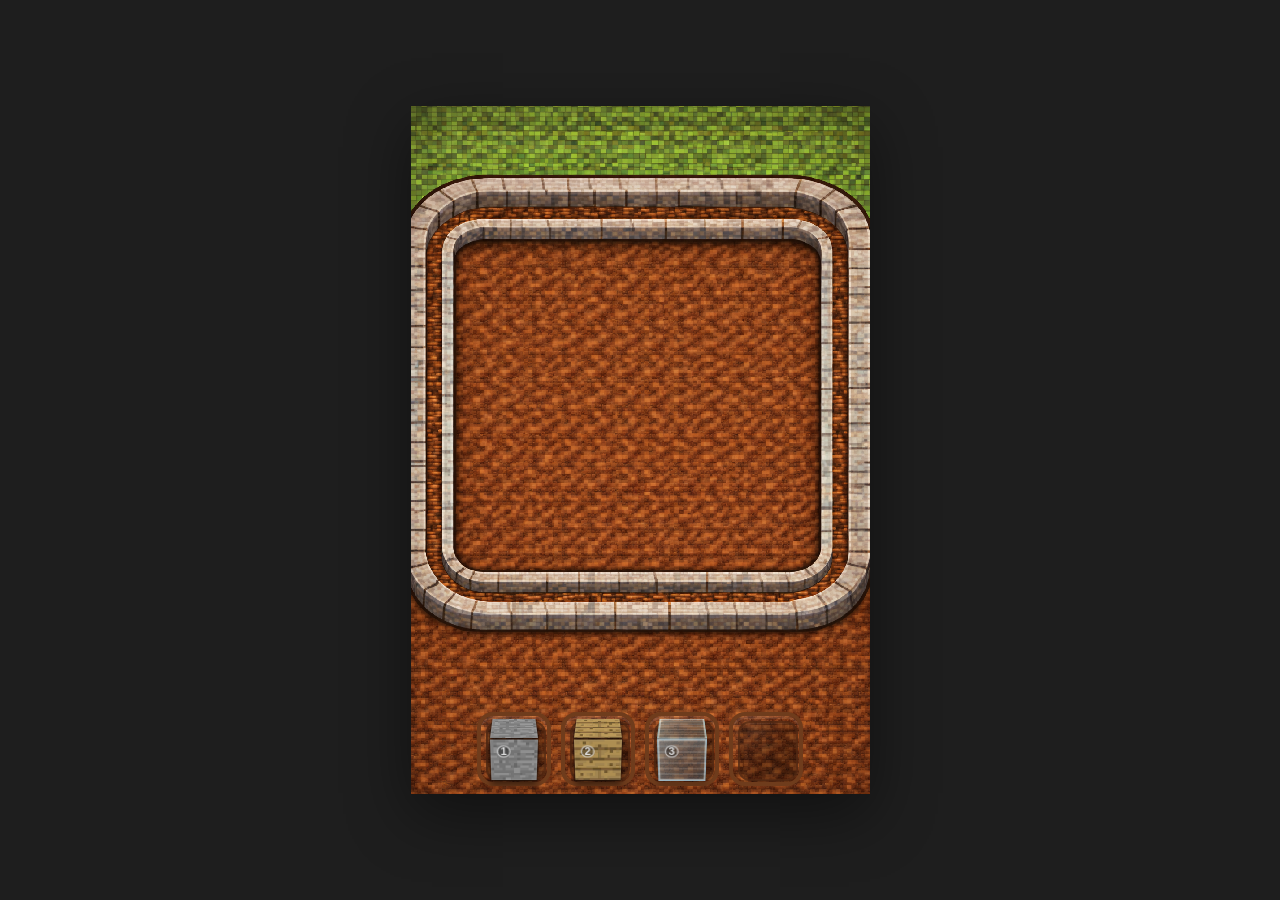
==== screenshot-clone.html @ 7b2c14f4 "visual" ====
<!doctype html>
<html lang="ru">
<head>
  <meta charset="UTF-8" />
  <meta name="viewport" content="width=device-width, initial-scale=1.0" />
  <title>Level 11 Clone</title>
  <style>
    :root {
      --w: 459px;
      --h: 688px;
      --px: 16px;
    }

    * { box-sizing: border-box; }

    body {
      margin: 0;
      min-height: 100vh;
      display: grid;
      place-items: center;
      background: #1e1e1e;
      font-family: "Trebuchet MS", Arial, sans-serif;
    }

    .screen {
      position: relative;
      width: var(--w);
      height: var(--h);
      overflow: hidden;
      background: url("./assets/reference.png") center/100% 100% no-repeat;
      image-rendering: pixelated;
      box-shadow: 0 20px 60px rgba(0, 0, 0, 0.45);
    }

    .board-inner {
      position: absolute;
      left: 46px;
      top: 121px;
      width: 369px;
      height: 410px;
      border-radius: 22px;
      overflow: hidden;
    }

    .bottom-cells {
      position: absolute;
      left: 0;
      right: 0;
      bottom: 8px;
      display: flex;
      justify-content: center;
      gap: 10px;
    }

    .cell {
      position: relative;
      width: 74px;
      height: 74px;
      border-radius: 16px;
      border: 4px solid #6f3c1c;
      background:
        radial-gradient(circle at 30% 25%, rgba(255,255,255,.08), rgba(255,255,255,0) 42%),
        radial-gradient(circle at 70% 75%, rgba(0,0,0,.12), rgba(0,0,0,0) 45%);
      box-shadow:
        inset 0 3px 0 rgba(255,255,255,.09),
        inset 0 -2px 0 rgba(0,0,0,.24);
    }

    .cell::before {
      content: "";
      position: absolute;
      left: 5px;
      top: 5px;
      display: block;
      width: calc(100% - 10px);
      height: calc(100% - 10px);
      border-radius: 12px;
      border: 2px solid rgba(86, 44, 20, .7);
      background: rgba(0, 0, 0, 0.28);
      box-shadow: inset 0 1px 0 rgba(255,255,255,.04);
    }

    .cube-wrap {
      position: absolute;
      left: 50%;
      top: 50%;
      width: 46px;
      height: 46px;
      transform: translate(-50%, -50%);
      perspective: 360px;
      z-index: 2;
      filter: drop-shadow(0 5px 3px rgba(0, 0, 0, 0.45));
    }

    .cube {
      position: relative;
      width: 100%;
      height: 100%;
      transform-style: preserve-3d;
      animation: spin 4s linear infinite;
      transform: rotateX(-28deg) rotateY(0deg);
    }

    .cube.s2 { animation-delay: .12s; }
    .cube.s3 { animation-delay: .24s; }
    .cube.s4 { animation-delay: .36s; }

    .face {
      position: absolute;
      inset: 0;
      border: 1px solid rgba(0, 0, 0, 0.25);
      backface-visibility: hidden;
      box-shadow: inset 0 0 0 1px rgba(255,255,255,.06);
      image-rendering: pixelated;
    }

    .cube.stone .face {
      background: url("./assets/block/minecraft_stone.png") center/cover no-repeat;
    }

    .cube.wood .face {
      background: url("./assets/block/wood.webp") center/cover no-repeat;
    }

    .cube.glass .face {
      border: 1px solid rgba(171, 228, 255, 0.55);
      box-shadow:
        inset 0 0 0 1px rgba(230, 248, 255, 0.45),
        inset 0 0 16px rgba(120, 210, 255, 0.18);
      background:
        linear-gradient(135deg, rgba(220, 248, 255, 0.35), rgba(170, 225, 255, 0.1)),
        repeating-linear-gradient(0deg, rgba(255,255,255,.12) 0 2px, rgba(255,255,255,0) 2px 6px);
    }

    .front  { transform: translateZ(23px); }
    .back   { transform: rotateY(180deg) translateZ(23px); }
    .right  { transform: rotateY(90deg) translateZ(23px); filter: brightness(.82); }
    .left   { transform: rotateY(-90deg) translateZ(23px); filter: brightness(.72); }
    .top    { transform: rotateX(90deg) translateZ(23px); filter: brightness(1.08); }
    .bottom { transform: rotateX(-90deg) translateZ(23px); filter: brightness(.62); }

    .badge {
      position: absolute;
      left: 6px;
      top: 6px;
      width: 22px;
      height: 22px;
      border-radius: 50%;
      border: 2px solid rgba(255, 255, 255, 0.65);
      background: rgba(0, 0, 0, 0.35);
      color: rgba(255, 255, 255, 0.9);
      font-size: 18px;
      font-weight: 700;
      line-height: 18px;
      text-align: center;
      transform: scale(.58);
      transform-origin: top left;
      text-shadow: 0 1px 1px rgba(0, 0, 0, .6);
    }

    @keyframes spin {
      from { transform: rotateX(-28deg) rotateY(0deg); }
      to { transform: rotateX(-28deg) rotateY(360deg); }
    }

  </style>
</head>
<body>
  <main class="screen" aria-label="Level 11 cloned screen">
    <section class="board-inner">
    </section>
    <section class="bottom-cells" aria-label="Empty cells">
      <div class="cell">
        <div class="cube-wrap">
          <div class="cube stone">
            <div class="face front"><span class="badge">1</span></div>
            <div class="face back"></div>
            <div class="face right"></div>
            <div class="face left"></div>
            <div class="face top"></div>
            <div class="face bottom"></div>
          </div>
        </div>
      </div>
      <div class="cell">
        <div class="cube-wrap">
          <div class="cube wood s2">
            <div class="face front"><span class="badge">2</span></div>
            <div class="face back"></div>
            <div class="face right"></div>
            <div class="face left"></div>
            <div class="face top"></div>
            <div class="face bottom"></div>
          </div>
        </div>
      </div>
      <div class="cell">
        <div class="cube-wrap">
          <div class="cube glass s3">
            <div class="face front"><span class="badge">3</span></div>
            <div class="face back"></div>
            <div class="face right"></div>
            <div class="face left"></div>
            <div class="face top"></div>
            <div class="face bottom"></div>
          </div>
        </div>
      </div>
      <div class="cell">
      </div>
    </section>
  </main>

</body>
</html>
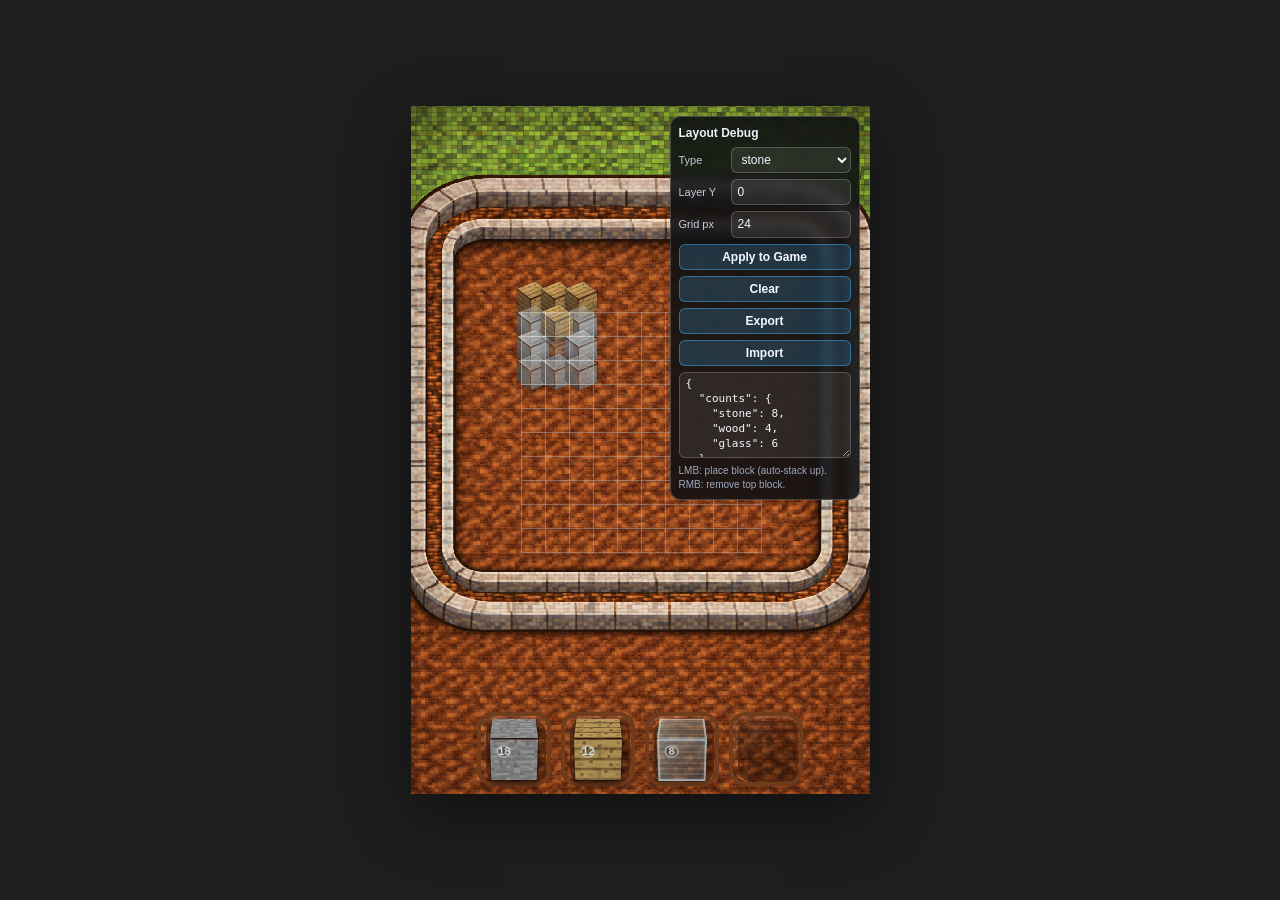
==== commit 749e6337: "в 3д" ====
--- a/screenshot-clone.html
+++ b/screenshot-clone.html
@@ -40,6 +40,8 @@
       height: 410px;
       border-radius: 22px;
       overflow: hidden;
+      perspective: 980px;
+      perspective-origin: 50% 42%;
     }
 
     .bottom-cells {
@@ -81,15 +83,27 @@
     }
 
     .cube-wrap {
+      --cube-size: 46px;
+      --cube-half: 23px;
       position: absolute;
       left: 50%;
       top: 50%;
-      width: 46px;
-      height: 46px;
+      width: var(--cube-size);
+      height: var(--cube-size);
       transform: translate(-50%, -50%);
       perspective: 360px;
       z-index: 2;
       filter: drop-shadow(0 5px 3px rgba(0, 0, 0, 0.45));
+      cursor: pointer;
+      touch-action: manipulation;
+    }
+
+    .cube-wrap.is-moving {
+      left: 0;
+      top: 0;
+      transform: none;
+      z-index: 10;
+      cursor: default;
     }
 
     .cube {
@@ -104,6 +118,10 @@
     .cube.s2 { animation-delay: .12s; }
     .cube.s3 { animation-delay: .24s; }
     .cube.s4 { animation-delay: .36s; }
+    .cube.no-spin {
+      animation: none;
+      transform: rotateX(-24deg) rotateY(0deg);
+    }
 
     .face {
       position: absolute;
@@ -132,12 +150,12 @@
         repeating-linear-gradient(0deg, rgba(255,255,255,.12) 0 2px, rgba(255,255,255,0) 2px 6px);
     }
 
-    .front  { transform: translateZ(23px); }
-    .back   { transform: rotateY(180deg) translateZ(23px); }
-    .right  { transform: rotateY(90deg) translateZ(23px); filter: brightness(.82); }
-    .left   { transform: rotateY(-90deg) translateZ(23px); filter: brightness(.72); }
-    .top    { transform: rotateX(90deg) translateZ(23px); filter: brightness(1.08); }
-    .bottom { transform: rotateX(-90deg) translateZ(23px); filter: brightness(.62); }
+    .front  { transform: translateZ(var(--cube-half)); }
+    .back   { transform: rotateY(180deg) translateZ(var(--cube-half)); }
+    .right  { transform: rotateY(90deg) translateZ(var(--cube-half)); filter: brightness(.82); }
+    .left   { transform: rotateY(-90deg) translateZ(var(--cube-half)); filter: brightness(.72); }
+    .top    { transform: rotateX(90deg) translateZ(var(--cube-half)); filter: brightness(1.08); }
+    .bottom { transform: rotateX(-90deg) translateZ(var(--cube-half)); filter: brightness(.62); }
 
     .badge {
       position: absolute;
@@ -158,6 +176,152 @@
       text-shadow: 0 1px 1px rgba(0, 0, 0, .6);
     }
 
+    .debug-panel {
+      position: absolute;
+      right: 10px;
+      top: 10px;
+      width: 190px;
+      z-index: 40;
+      background: rgba(12, 14, 18, 0.86);
+      border: 1px solid rgba(255, 255, 255, 0.2);
+      border-radius: 10px;
+      padding: 8px;
+      color: #ecf1f8;
+      font-size: 12px;
+      line-height: 1.35;
+      backdrop-filter: blur(4px);
+    }
+
+    .debug-panel .row {
+      display: flex;
+      gap: 6px;
+      margin-top: 6px;
+      align-items: center;
+    }
+
+    .debug-panel label {
+      font-size: 11px;
+      color: #c4ccda;
+      min-width: 46px;
+    }
+
+    .debug-panel select,
+    .debug-panel input,
+    .debug-panel button,
+    .debug-panel textarea {
+      width: 100%;
+      border-radius: 6px;
+      border: 1px solid rgba(255, 255, 255, 0.2);
+      background: rgba(255, 255, 255, 0.08);
+      color: #f4f8ff;
+      font: inherit;
+      padding: 4px 6px;
+      outline: none;
+    }
+
+    .debug-panel button {
+      cursor: pointer;
+      font-weight: 700;
+      background: rgba(67, 186, 255, 0.2);
+      border-color: rgba(67, 186, 255, 0.45);
+    }
+
+    .debug-panel textarea {
+      min-height: 86px;
+      resize: vertical;
+      font-family: ui-monospace, SFMono-Regular, Menlo, Consolas, monospace;
+      font-size: 11px;
+    }
+
+    .debug-note {
+      margin-top: 6px;
+      color: #9ca8bc;
+      font-size: 10px;
+    }
+
+    .grid-line {
+      position: absolute;
+      background: rgba(178, 184, 194, 0.42);
+      pointer-events: none;
+    }
+
+    .grid-fill {
+      position: absolute;
+      background: rgba(255, 255, 255, 0.14);
+      outline: 1px solid rgba(255, 255, 255, 0.24);
+      pointer-events: none;
+    }
+
+    .structure-world {
+      position: absolute;
+      inset: 0;
+      pointer-events: none;
+    }
+
+    .structure-world.ghost {
+      opacity: 0.92;
+      filter: saturate(0.94);
+    }
+
+    .cube-wrap.structure-cube {
+      left: 50%;
+      top: 50%;
+      transform: translate(-50%, -50%);
+      perspective: 980px;
+      perspective-origin: 38% 28%;
+      cursor: default;
+      touch-action: auto;
+      pointer-events: none;
+    }
+
+    .cube-wrap.structure-cube::after {
+      content: "";
+      position: absolute;
+      left: 50%;
+      top: calc(100% - 2px);
+      width: 90%;
+      height: 28%;
+      transform: translate(-50%, -50%) scale(var(--shadow-scale, 1));
+      transform-origin: center;
+      border-radius: 50%;
+      background: radial-gradient(
+        ellipse at center,
+        rgba(0, 0, 0, var(--shadow-alpha, 0.3)) 0%,
+        rgba(0, 0, 0, 0) 72%
+      );
+      pointer-events: none;
+      z-index: -1;
+    }
+
+    .cube-wrap.structure-cube .cube {
+      transform: rotateX(-34deg) rotateY(36deg);
+      transform-style: preserve-3d;
+    }
+
+    .cube-wrap.structure-cube .cube.no-spin {
+      animation: none;
+      transform: rotateX(-34deg) rotateY(36deg);
+    }
+
+    .cube-wrap.structure-cube .face {
+      border: 1px solid rgba(0, 0, 0, 0.34);
+      box-shadow:
+        inset 0 0 0 1px rgba(255, 255, 255, 0.05),
+        inset 0 -8px 10px rgba(0, 0, 0, 0.14);
+    }
+
+    .cube-wrap.structure-cube .top {
+      filter: brightness(1.26) saturate(1.04);
+    }
+
+    .cube-wrap.structure-cube .right {
+      filter: brightness(0.8) saturate(0.98);
+    }
+
+    .cube-wrap.structure-cube .left {
+      filter: brightness(0.62) saturate(0.95);
+    }
+
     @keyframes spin {
       from { transform: rotateX(-28deg) rotateY(0deg); }
       to { transform: rotateX(-28deg) rotateY(360deg); }
@@ -171,9 +335,9 @@
     </section>
     <section class="bottom-cells" aria-label="Empty cells">
       <div class="cell">
-        <div class="cube-wrap">
+        <div class="cube-wrap" data-block-type="stone">
           <div class="cube stone">
-            <div class="face front"><span class="badge">1</span></div>
+            <div class="face front"><span class="badge" data-count-for="stone">0</span></div>
             <div class="face back"></div>
             <div class="face right"></div>
             <div class="face left"></div>
@@ -183,9 +347,9 @@
         </div>
       </div>
       <div class="cell">
-        <div class="cube-wrap">
+        <div class="cube-wrap" data-block-type="wood">
           <div class="cube wood s2">
-            <div class="face front"><span class="badge">2</span></div>
+            <div class="face front"><span class="badge" data-count-for="wood">0</span></div>
             <div class="face back"></div>
             <div class="face right"></div>
             <div class="face left"></div>
@@ -195,9 +359,9 @@
         </div>
       </div>
       <div class="cell">
-        <div class="cube-wrap">
+        <div class="cube-wrap" data-block-type="glass">
           <div class="cube glass s3">
-            <div class="face front"><span class="badge">3</span></div>
+            <div class="face front"><span class="badge" data-count-for="glass">0</span></div>
             <div class="face back"></div>
             <div class="face right"></div>
             <div class="face left"></div>
@@ -209,7 +373,893 @@
       <div class="cell">
       </div>
     </section>
+    <section class="debug-panel" id="debugPanel">
+      <strong>Layout Debug</strong>
+      <div class="row">
+        <label for="debugType">Type</label>
+        <select id="debugType">
+          <option value="stone">stone</option>
+          <option value="wood">wood</option>
+          <option value="glass">glass</option>
+        </select>
+      </div>
+      <div class="row">
+        <label for="debugY">Layer Y</label>
+        <input id="debugY" type="number" min="0" max="8" step="1" value="0" />
+      </div>
+      <div class="row">
+        <label for="debugGridStep">Grid px</label>
+        <input id="debugGridStep" type="number" min="12" max="80" step="1" value="24" />
+      </div>
+      <div class="row">
+        <button id="debugApplyBtn" type="button">Apply to Game</button>
+      </div>
+      <div class="row">
+        <button id="debugClearBtn" type="button">Clear</button>
+      </div>
+      <div class="row">
+        <button id="debugExportBtn" type="button">Export</button>
+      </div>
+      <div class="row">
+        <button id="debugImportBtn" type="button">Import</button>
+      </div>
+      <div class="row">
+        <textarea id="debugOutput" placeholder="Exported JSON will appear here"></textarea>
+      </div>
+      <div class="debug-note">LMB: place block (auto-stack up). RMB: remove top block.</div>
+    </section>
   </main>
 
+<script>
+  const DEBUG_SHOW_FINAL_STRUCTURE = true;
+  const DEBUG_LAYOUT_EDITOR = true;
+
+  const BLOCK_DEFS = {
+    stone: { initialCount: 18 },
+    wood: { initialCount: 12 },
+    glass: { initialCount: 8 },
+  };
+
+  const BASE_BUILD_LAYOUT = [
+    // foundation (stone)
+    { type: 'stone', x: 0, z: 0, y: 0 },
+    { type: 'stone', x: 1, z: 0, y: 0 },
+    { type: 'stone', x: 2, z: 0, y: 0 },
+    { type: 'stone', x: 0, z: 1, y: 0 },
+    { type: 'stone', x: 2, z: 1, y: 0 },
+    { type: 'stone', x: 0, z: 2, y: 0 },
+    { type: 'stone', x: 1, z: 2, y: 0 },
+    { type: 'stone', x: 2, z: 2, y: 0 },
+
+    // wood pillars + top center
+    { type: 'wood', x: 0, z: 0, y: 1 },
+    { type: 'wood', x: 2, z: 0, y: 1 },
+    { type: 'wood', x: 1, z: 0, y: 1 },
+    { type: 'wood', x: 1, z: 2, y: 1 },
+    { type: 'wood', x: 1, z: 2, y: 2 },
+
+    // glass walls
+    { type: 'glass', x: 1, z: 1, y: 1 },
+    { type: 'glass', x: 0, z: 1, y: 1 },
+    { type: 'glass', x: 2, z: 1, y: 1 },
+    { type: 'glass', x: 0, z: 2, y: 1 },
+    { type: 'glass', x: 2, z: 2, y: 1 },
+    { type: 'glass', x: 1, z: 2, y: 1 },
+  ];
+  const BUILD_LAYOUT = BASE_BUILD_LAYOUT.map((slot) => ({ ...slot }));
+
+  const screenEl = document.querySelector('.screen');
+  const wallEl = document.querySelector('.board-inner');
+  const blockEls = Array.from(document.querySelectorAll('.bottom-cells .cube-wrap'));
+  const debugPanelEl = document.getElementById('debugPanel');
+  const debugTypeEl = document.getElementById('debugType');
+  const debugYEl = document.getElementById('debugY');
+  const debugGridStepEl = document.getElementById('debugGridStep');
+  const debugApplyBtn = document.getElementById('debugApplyBtn');
+  const debugClearBtn = document.getElementById('debugClearBtn');
+  const debugExportBtn = document.getElementById('debugExportBtn');
+  const debugImportBtn = document.getElementById('debugImportBtn');
+  const debugOutputEl = document.getElementById('debugOutput');
+  const countEls = new Map(
+    Array.from(document.querySelectorAll('[data-count-for]'))
+      .map((el) => [el.dataset.countFor, el]),
+  );
+
+  const pathConfig = {
+    // Координаты центра блока в локальной системе .board-inner
+    loopBoardPoints: [
+      { x: 382.6, y: 356 },
+      { x: 382.8, y: -26.5 },
+      { x: -22.1, y: -28.6 },
+      { x: -22.9, y: 352 },
+    ],
+  };
+
+  let activeMotion = false;
+  const pendingSpawnAnimations = new Set();
+
+  class InventoryManager {
+    constructor(defs, countNodes) {
+      this.counts = Object.fromEntries(
+        Object.entries(defs).map(([type, def]) => [type, Math.max(0, Number(def.initialCount) || 0)]),
+      );
+      this.countNodes = countNodes;
+      this.render();
+    }
+
+    has(type) {
+      return (this.counts[type] || 0) > 0;
+    }
+
+    get(type) {
+      return this.counts[type] || 0;
+    }
+
+    consume(type) {
+      if (!this.has(type)) {
+        return false;
+      }
+      this.counts[type] -= 1;
+      this.render();
+      return true;
+    }
+
+    setFromCounts(counts) {
+      const next = {};
+      for (const key of Object.keys(this.counts)) {
+        next[key] = Math.max(0, Number(counts?.[key]) || 0);
+      }
+      this.counts = next;
+      this.render();
+    }
+
+    render() {
+      for (const [type, el] of this.countNodes.entries()) {
+        el.textContent = String(this.get(type));
+      }
+    }
+  }
+
+  class BuildLayoutManager {
+    constructor(slots) {
+      this.queuesByType = new Map();
+      for (const slot of slots) {
+        if (!this.queuesByType.has(slot.type)) {
+          this.queuesByType.set(slot.type, []);
+        }
+        this.queuesByType.get(slot.type).push({
+          ...slot,
+          placed: false,
+        });
+      }
+    }
+
+    getRemaining(type) {
+      return (this.queuesByType.get(type) || []).filter((slot) => !slot.placed).length;
+    }
+
+    claimNext(type) {
+      const slots = this.queuesByType.get(type) || [];
+      for (const slot of slots) {
+        if (!slot.placed) {
+          slot.placed = true;
+          return slot;
+        }
+      }
+      return null;
+    }
+  }
+
+  class StructureView {
+    constructor(host) {
+      this.host = host;
+      this.gridStep = 24;
+      this.layerHeight = this.gridStep * 1.02;
+      this.tileHeight = this.gridStep * 0.52;
+      this.origin = { x: 0, y: 0 };
+      this.worldCols = 14;
+      this.worldRows = 14;
+      this.worldOffsetX = 0;
+      this.worldOffsetZ = 0;
+      this.layer = document.createElement('div');
+      this.layer.className = 'structure-world';
+      this.host.appendChild(this.layer);
+
+      this.previewLayer = document.createElement('div');
+      this.previewLayer.className = 'structure-world ghost';
+      this.host.appendChild(this.previewLayer);
+
+      this.gridLayer = document.createElement('div');
+      this.gridLayer.style.position = 'absolute';
+      this.gridLayer.style.inset = '0';
+      this.gridLayer.style.pointerEvents = 'none';
+      this.host.appendChild(this.gridLayer);
+      this.updateProjectionOrigin();
+      this.updateWorldTransforms();
+    }
+
+    setGridStep(step) {
+      this.gridStep = Math.max(12, Math.min(80, Number(step) || 24));
+      this.tileHeight = this.gridStep * 0.52;
+      this.layerHeight = Math.max(10, this.gridStep * 1.02);
+      this.updateProjectionOrigin();
+      this.updateWorldTransforms();
+    }
+
+    setWorldGrid(cols, rows, offsetX = 0, offsetZ = 0) {
+      this.worldCols = Math.max(1, Number(cols) || 1);
+      this.worldRows = Math.max(1, Number(rows) || 1);
+      this.worldOffsetX = Number.isFinite(offsetX) ? offsetX : 0;
+      this.worldOffsetZ = Number.isFinite(offsetZ) ? offsetZ : 0;
+      this.updateProjectionOrigin();
+      this.updateWorldTransforms();
+    }
+
+    updateProjectionOrigin() {
+      const width = this.host.clientWidth || 1;
+      const height = this.host.clientHeight || 1;
+      const gridPixelWidth = this.worldCols * this.gridStep;
+      const gridPixelHeight = this.worldRows * this.gridStep;
+      const padX = 8;
+      this.origin = {
+        x: Math.max(padX, (width - gridPixelWidth) * 0.5),
+        y: (height - gridPixelHeight) * 0.5,
+      };
+    }
+
+    updateWorldTransforms() {
+      this.layer.style.transform = '';
+      this.previewLayer.style.transform = '';
+    }
+
+    project(slot) {
+      const localX = slot.x - this.worldOffsetX;
+      const localZ = slot.z - this.worldOffsetZ;
+      const x = this.origin.x + localX * this.gridStep + this.gridStep * 0.5;
+      const y = this.origin.y + localZ * this.gridStep + this.gridStep * 0.5 - slot.y * this.layerHeight;
+      return { x, y };
+    }
+
+    createCubeNode(type, size = 26, options = {}) {
+      const wrap = document.createElement('div');
+      wrap.className = 'cube-wrap structure-cube';
+      wrap.style.setProperty('--cube-size', `${size}px`);
+      wrap.style.setProperty('--cube-half', `${size * 0.5}px`);
+      wrap.style.width = `${size}px`;
+      wrap.style.height = `${size}px`;
+      wrap.style.left = '0';
+      wrap.style.top = '0';
+      wrap.style.transform = 'none';
+      wrap.style.cursor = 'default';
+      wrap.style.pointerEvents = 'none';
+      const cubeClass = options.spin ? `cube ${type}` : `cube ${type} no-spin`;
+      wrap.innerHTML = `
+        <div class="${cubeClass}">
+          <div class="face front"></div>
+          <div class="face back"></div>
+          <div class="face right"></div>
+          <div class="face left"></div>
+          <div class="face top"></div>
+          <div class="face bottom"></div>
+        </div>
+      `;
+      return wrap;
+    }
+
+    placeCube(type, slot, options = {}) {
+      const point = this.project(slot);
+      const size = Number(options.size) || (this.gridStep + 1);
+      const node = this.createCubeNode(type, size, { spin: Boolean(options.spin) });
+      node.style.left = `${point.x}px`;
+      node.style.top = `${point.y}px`;
+      node.style.transform = 'translate(-50%, -50%)';
+      node.style.opacity = options.opacity ? String(options.opacity) : '';
+      const shadowAlpha = Math.min(0.62, 0.24 + slot.y * 0.08);
+      const shadowScale = Math.max(0.72, 1 - slot.y * 0.07);
+      node.style.setProperty('--shadow-alpha', String(shadowAlpha));
+      node.style.setProperty('--shadow-scale', String(shadowScale));
+      node.style.filter = `drop-shadow(0 4px 3px rgba(0, 0, 0, ${Math.min(0.5, 0.2 + slot.y * 0.05)}))`;
+      (options.preview ? this.previewLayer : this.layer).appendChild(node);
+    }
+
+    renderFinalPreview(slots) {
+      this.previewLayer.innerHTML = '';
+      const ordered = [...slots].sort((a, b) =>
+        ((a.x + a.z + a.y) - (b.x + b.z + b.y)) || (a.z - b.z) || (a.x - b.x),
+      );
+      for (const slot of ordered) {
+        this.placeCube(slot.type, slot, {
+          preview: true,
+          opacity: 0.96,
+          size: this.gridStep,
+          spin: false,
+        });
+      }
+    }
+
+    clearPlaced() {
+      this.layer.innerHTML = '';
+    }
+
+    renderGridOverlay(options) {
+      this.gridLayer.innerHTML = '';
+      const cols = Math.max(1, Number(options?.cols) || 1);
+      const rows = Math.max(1, Number(options?.rows) || 1);
+      const left = this.origin.x;
+      const top = this.origin.y;
+      const width = cols * this.gridStep;
+      const height = rows * this.gridStep;
+      const filledCells = Array.isArray(options?.filledCells) ? options.filledCells : [];
+
+      for (let x = 0; x <= cols; x += 1) {
+        const line = document.createElement('div');
+        line.className = 'grid-line';
+        line.style.left = `${left + x * this.gridStep}px`;
+        line.style.top = `${top}px`;
+        line.style.width = '1px';
+        line.style.height = `${height}px`;
+        this.gridLayer.appendChild(line);
+      }
+
+      for (let y = 0; y <= rows; y += 1) {
+        const line = document.createElement('div');
+        line.className = 'grid-line';
+        line.style.left = `${left}px`;
+        line.style.top = `${top + y * this.gridStep}px`;
+        line.style.width = `${width}px`;
+        line.style.height = '1px';
+        this.gridLayer.appendChild(line);
+      }
+
+      for (const cell of filledCells) {
+        const fill = document.createElement('div');
+        fill.className = 'grid-fill';
+        fill.style.left = `${left + cell.col * this.gridStep + 1}px`;
+        fill.style.top = `${top + cell.row * this.gridStep + 1}px`;
+        fill.style.width = `${Math.max(2, this.gridStep - 1)}px`;
+        fill.style.height = `${Math.max(2, this.gridStep - 1)}px`;
+        this.gridLayer.appendChild(fill);
+      }
+    }
+  }
+
+  class LayoutDebugEditor {
+    constructor(structureView, slots, options = {}) {
+      this.structure = structureView;
+      this.options = options;
+      this.slotsMap = new Map();
+      for (const slot of slots) {
+        this.slotsMap.set(this.key(slot.x, slot.y, slot.z), { ...slot });
+      }
+      this.grid = {
+        step: 24,
+        cols: 14,
+        rows: 14,
+        offsetCol: 0,
+        offsetRow: 0,
+      };
+      this.currentType = 'stone';
+      this.currentY = 0;
+      this.snapDistance = 16;
+      this.recalculateGridBounds();
+      this.refreshVisuals();
+    }
+
+    key(x, y, z) {
+      return `${x}|${y}|${z}`;
+    }
+
+    setCursor(type, y) {
+      this.currentType = type;
+      this.currentY = Math.max(0, Math.min(8, Number(y) || 0));
+      this.refreshGrid();
+    }
+
+    setGridStep(stepPx) {
+      this.grid.step = Math.max(12, Math.min(80, Number(stepPx) || 24));
+      this.recalculateGridBounds();
+      this.structure.setGridStep(this.grid.step);
+      this.structure.setWorldGrid(this.grid.cols, this.grid.rows, this.grid.offsetCol, this.grid.offsetRow);
+      this.refreshGrid();
+    }
+
+    setLayout(slots) {
+      this.slotsMap.clear();
+      for (const slot of slots) {
+        this.slotsMap.set(this.key(slot.x, slot.y, slot.z), { ...slot });
+      }
+      this.recalculateGridBounds();
+      this.structure.setWorldGrid(this.grid.cols, this.grid.rows, this.grid.offsetCol, this.grid.offsetRow);
+      this.refreshVisuals();
+    }
+
+    toArray() {
+      return Array.from(this.slotsMap.values())
+        .sort((a, b) => (a.z - b.z) || (a.y - b.y) || (a.x - b.x));
+    }
+
+    getCounts() {
+      const counts = { stone: 0, wood: 0, glass: 0 };
+      for (const slot of this.slotsMap.values()) {
+        if (counts[slot.type] !== undefined) {
+          counts[slot.type] += 1;
+        }
+      }
+      return counts;
+    }
+
+    buildExportPayload() {
+      return {
+        counts: this.getCounts(),
+        slots: this.toArray(),
+      };
+    }
+
+    getOccupiedKeys() {
+      const set = new Set();
+      for (const slot of this.slotsMap.values()) {
+        set.add(this.key(slot.x, slot.y, slot.z));
+      }
+      return set;
+    }
+
+    recalculateGridBounds() {
+      let maxCol = 0;
+      let maxRow = 0;
+      let minCol = Infinity;
+      let minRow = Infinity;
+      for (const slot of this.slotsMap.values()) {
+        maxCol = Math.max(maxCol, slot.x);
+        maxRow = Math.max(maxRow, slot.z);
+        minCol = Math.min(minCol, slot.x);
+        minRow = Math.min(minRow, slot.z);
+      }
+      if (!Number.isFinite(minCol)) {
+        minCol = 0;
+      }
+      if (!Number.isFinite(minRow)) {
+        minRow = 0;
+      }
+
+      const offsetCol = Math.max(0, minCol - 1);
+      const offsetRow = Math.max(0, minRow - 1);
+      const spanCols = Math.max(1, maxCol - offsetCol + 2);
+      const spanRows = Math.max(1, maxRow - offsetRow + 2);
+
+      this.grid.offsetCol = offsetCol;
+      this.grid.offsetRow = offsetRow;
+      this.grid.cols = Math.max(10, Math.min(24, spanCols));
+      this.grid.rows = Math.max(10, Math.min(24, spanRows));
+      this.structure.setWorldGrid(this.grid.cols, this.grid.rows, this.grid.offsetCol, this.grid.offsetRow);
+    }
+
+    slotToGridCell(slot) {
+      return {
+        col: slot.x - this.grid.offsetCol,
+        row: slot.z - this.grid.offsetRow,
+      };
+    }
+
+    gridCellToSlot(col, row, y = this.currentY) {
+      return {
+        x: col + this.grid.offsetCol,
+        y,
+        z: row + this.grid.offsetRow,
+      };
+    }
+
+    getFilledCellsForCurrentLayer() {
+      const filled = [];
+      for (const slot of this.slotsMap.values()) {
+        if (slot.y !== this.currentY) {
+          continue;
+        }
+        const cell = this.slotToGridCell(slot);
+        if (cell.col < 0 || cell.col >= this.grid.cols || cell.row < 0 || cell.row >= this.grid.rows) {
+          continue;
+        }
+        filled.push(cell);
+      }
+      return filled;
+    }
+
+    refreshGrid() {
+      this.structure.renderGridOverlay({
+        cols: this.grid.cols,
+        rows: this.grid.rows,
+        layerY: this.currentY,
+        filledCells: this.getFilledCellsForCurrentLayer(),
+      });
+    }
+
+    refreshVisuals() {
+      this.structure.setGridStep(this.grid.step);
+      this.structure.renderFinalPreview(this.toArray());
+      this.refreshGrid();
+      if (typeof this.options.onChange === 'function') {
+        this.options.onChange(this.buildExportPayload());
+      }
+    }
+
+    findNearestCell(localPoint) {
+      const localX = localPoint.x - this.structure.origin.x;
+      const localY = localPoint.y - this.structure.origin.y;
+      const col = Math.floor(localX / this.grid.step);
+      const row = Math.floor(localY / this.grid.step);
+      if (col < 0 || row < 0 || col >= this.grid.cols || row >= this.grid.rows) {
+        return null;
+      }
+      return this.gridCellToSlot(col, row);
+    }
+
+    getTopYAt(x, z) {
+      let top = -1;
+      for (const slot of this.slotsMap.values()) {
+        if (slot.x === x && slot.z === z) {
+          top = Math.max(top, slot.y);
+        }
+      }
+      return top;
+    }
+
+    addOrReplaceAt(cell, type = this.currentType) {
+      const topY = this.getTopYAt(cell.x, cell.z);
+      const targetY = this.currentY <= topY ? topY + 1 : cell.y;
+      this.slotsMap.set(this.key(cell.x, targetY, cell.z), {
+        x: cell.x,
+        y: targetY,
+        z: cell.z,
+        type,
+      });
+      this.refreshVisuals();
+    }
+
+    removeAt(cell) {
+      if (this.slotsMap.delete(this.key(cell.x, cell.y, cell.z))) {
+        this.refreshVisuals();
+        return;
+      }
+      const topY = this.getTopYAt(cell.x, cell.z);
+      if (topY >= 0) {
+        this.slotsMap.delete(this.key(cell.x, topY, cell.z));
+      }
+      this.refreshVisuals();
+    }
+
+    clearAll() {
+      this.slotsMap.clear();
+      this.refreshVisuals();
+    }
+  }
+
+  const inventory = new InventoryManager(BLOCK_DEFS, countEls);
+  let layout = new BuildLayoutManager(BUILD_LAYOUT);
+  const structure = new StructureView(wallEl);
+  const debugEditor = DEBUG_LAYOUT_EDITOR
+    ? new LayoutDebugEditor(structure, BUILD_LAYOUT, {
+        onChange(payload) {
+          debugOutputEl.value = JSON.stringify(payload, null, 2);
+        },
+      })
+    : null;
+
+  if (DEBUG_SHOW_FINAL_STRUCTURE && !debugEditor) {
+    structure.renderFinalPreview(BUILD_LAYOUT);
+  }
+
+  if (debugPanelEl) {
+    debugPanelEl.style.display = DEBUG_LAYOUT_EDITOR ? 'block' : 'none';
+  }
+
+  let debugUIVisible = DEBUG_LAYOUT_EDITOR;
+  function isEditableTarget(target) {
+    if (!(target instanceof HTMLElement)) {
+      return false;
+    }
+    const tag = target.tagName;
+    return tag === 'INPUT' || tag === 'TEXTAREA' || tag === 'SELECT' || target.isContentEditable;
+  }
+
+  function setDebugUIVisible(visible) {
+    debugUIVisible = Boolean(visible);
+    if (debugPanelEl) {
+      debugPanelEl.style.display = debugUIVisible && DEBUG_LAYOUT_EDITOR ? 'block' : 'none';
+    }
+    structure.gridLayer.style.display = debugUIVisible ? '' : 'none';
+  }
+
+  document.addEventListener('keydown', (event) => {
+    if (event.code !== 'Space' || isEditableTarget(event.target)) {
+      return;
+    }
+    event.preventDefault();
+    setDebugUIVisible(!debugUIVisible);
+  });
+
+  function applyDebugLayoutToGame(payload) {
+    const slots = Array.isArray(payload?.slots) ? payload.slots : [];
+    const counts = payload?.counts || {};
+    layout = new BuildLayoutManager(slots);
+    inventory.setFromCounts(counts);
+    structure.clearPlaced();
+  }
+
+  if (debugEditor) {
+    const syncCursor = () => {
+      debugEditor.setCursor(debugTypeEl.value, Number(debugYEl.value));
+    };
+    const syncGridStep = () => {
+      debugEditor.setGridStep(Number(debugGridStepEl.value));
+    };
+    syncCursor();
+    syncGridStep();
+    debugTypeEl.addEventListener('change', syncCursor);
+    debugYEl.addEventListener('input', syncCursor);
+    debugGridStepEl.addEventListener('input', syncGridStep);
+
+    debugApplyBtn.addEventListener('click', () => {
+      applyDebugLayoutToGame(debugEditor.buildExportPayload());
+    });
+
+    debugClearBtn.addEventListener('click', () => {
+      debugEditor.clearAll();
+    });
+
+    debugExportBtn.addEventListener('click', async () => {
+      const payload = debugEditor.buildExportPayload();
+      const text = JSON.stringify(payload, null, 2);
+      debugOutputEl.value = text;
+      try {
+        await navigator.clipboard.writeText(text);
+      } catch (error) {
+        // Clipboard can fail without secure context, keep text in textarea.
+      }
+    });
+
+    debugImportBtn.addEventListener('click', () => {
+      try {
+        const payload = JSON.parse(debugOutputEl.value || '{}');
+        const slots = Array.isArray(payload?.slots) ? payload.slots : [];
+        debugEditor.setLayout(slots);
+      } catch (error) {
+        alert(`Import error: ${error.message}`);
+      }
+    });
+
+    wallEl.addEventListener('click', (event) => {
+      const rect = wallEl.getBoundingClientRect();
+      const local = {
+        x: event.clientX - rect.left,
+        y: event.clientY - rect.top,
+      };
+      const cell = debugEditor.findNearestCell(local);
+      if (!cell) {
+        return;
+      }
+      debugEditor.addOrReplaceAt(cell);
+    });
+
+    wallEl.addEventListener('contextmenu', (event) => {
+      event.preventDefault();
+      const rect = wallEl.getBoundingClientRect();
+      const local = {
+        x: event.clientX - rect.left,
+        y: event.clientY - rect.top,
+      };
+      const cell = debugEditor.findNearestCell(local);
+      if (!cell) {
+        return;
+      }
+      debugEditor.removeAt(cell);
+    });
+  }
+
+  setDebugUIVisible(DEBUG_LAYOUT_EDITOR);
+
+  function linear(t) {
+    return t;
+  }
+
+  function easeInOut(t) {
+    return t < 0.5 ? 2 * t * t : 1 - Math.pow(-2 * t + 2, 2) / 2;
+  }
+
+  function animatePolylineCenter(el, size, points, duration, easingFn) {
+    const segments = [];
+    let totalLen = 0;
+
+    for (let i = 0; i < points.length - 1; i += 1) {
+      const a = points[i];
+      const b = points[i + 1];
+      const len = Math.hypot(b.x - a.x, b.y - a.y);
+      segments.push({ a, b, len, acc: totalLen });
+      totalLen += len;
+    }
+
+    if (totalLen === 0) {
+      return Promise.resolve();
+    }
+
+    return new Promise((resolve) => {
+      const start = performance.now();
+
+      function frame(now) {
+        const raw = Math.min(1, (now - start) / duration);
+        const p = easingFn(raw);
+        const target = p * totalLen;
+
+        let seg = segments[segments.length - 1];
+        for (let i = 0; i < segments.length; i += 1) {
+          if (target <= segments[i].acc + segments[i].len) {
+            seg = segments[i];
+            break;
+          }
+        }
+
+        const local = seg.len > 0 ? (target - seg.acc) / seg.len : 0;
+        const x = seg.a.x + (seg.b.x - seg.a.x) * local;
+        const y = seg.a.y + (seg.b.y - seg.a.y) * local;
+        el.style.left = `${x - size / 2}px`;
+        el.style.top = `${y - size / 2}px`;
+        if (typeof el._onPoint === 'function') {
+          el._onPoint({ x, y, raw });
+        }
+
+        if (raw < 1) {
+          requestAnimationFrame(frame);
+        } else {
+          resolve();
+        }
+      }
+
+      requestAnimationFrame(frame);
+    });
+  }
+
+  function animatePointToPoint(el, from, to, duration = 380, easingFn = easeInOut) {
+    return new Promise((resolve) => {
+      const start = performance.now();
+
+      function frame(now) {
+        const raw = Math.min(1, (now - start) / duration);
+        const p = easingFn(raw);
+        const x = from.x + (to.x - from.x) * p;
+        const y = from.y + (to.y - from.y) * p;
+        el.style.left = `${x - el.offsetWidth / 2}px`;
+        el.style.top = `${y - el.offsetHeight / 2}px`;
+        if (raw < 1) {
+          requestAnimationFrame(frame);
+        } else {
+          resolve();
+        }
+      }
+
+      requestAnimationFrame(frame);
+    });
+  }
+
+  function wallLocalToScreen(point) {
+    const screenRect = screenEl.getBoundingClientRect();
+    const wallRect = wallEl.getBoundingClientRect();
+    return {
+      x: wallRect.left - screenRect.left + point.x,
+      y: wallRect.top - screenRect.top + point.y,
+    };
+  }
+
+  async function spawnStructureCube(type, spawnPoint) {
+    const slot = layout.claimNext(type);
+    if (!slot) {
+      return;
+    }
+    if (!inventory.consume(type)) {
+      slot.placed = false;
+      return;
+    }
+
+    const flyCube = structure.createCubeNode(type, 22, { spin: false });
+    flyCube.classList.add('is-moving');
+    flyCube.style.left = `${spawnPoint.x - 11}px`;
+    flyCube.style.top = `${spawnPoint.y - 11}px`;
+    flyCube.style.width = '22px';
+    flyCube.style.height = '22px';
+    flyCube.style.zIndex = '16';
+    screenEl.appendChild(flyCube);
+
+    const centerPoint = wallLocalToScreen({
+      x: wallEl.clientWidth * 0.5,
+      y: wallEl.clientHeight * 0.5,
+    });
+    const targetWallPoint = structure.project(slot);
+    const targetScreenPoint = wallLocalToScreen(targetWallPoint);
+
+    try {
+      await animatePointToPoint(flyCube, spawnPoint, centerPoint, 340, easeInOut);
+      await animatePointToPoint(flyCube, centerPoint, targetScreenPoint, 280, easeInOut);
+    } finally {
+      flyCube.remove();
+      structure.placeCube(type, slot);
+    }
+  }
+
+  async function runBlockMotion(sourceWrap) {
+    if (activeMotion) {
+      return;
+    }
+    const type = sourceWrap.dataset.blockType;
+    if (!type) {
+      return;
+    }
+    const canSpawn = Math.min(inventory.get(type), layout.getRemaining(type));
+    if (canSpawn <= 0) {
+      return;
+    }
+
+    activeMotion = true;
+
+    const screenRect = screenEl.getBoundingClientRect();
+    const sourceRect = sourceWrap.getBoundingClientRect();
+    const wallRect = wallEl.getBoundingClientRect();
+
+    const size = sourceRect.width;
+    const origin = {
+      x: sourceRect.left - screenRect.left + size / 2,
+      y: sourceRect.top - screenRect.top + size / 2,
+    };
+    const loop = pathConfig.loopBoardPoints.map((p) => ({
+      x: wallRect.left - screenRect.left + p.x,
+      y: wallRect.top - screenRect.top + p.y,
+    }));
+    const entry = loop[0];
+
+    const moving = sourceWrap.cloneNode(true);
+    moving.classList.add('is-moving');
+    moving.style.left = `${origin.x - size / 2}px`;
+    moving.style.top = `${origin.y - size / 2}px`;
+    moving.style.width = `${size}px`;
+    moving.style.height = `${size}px`;
+    moving.style.pointerEvents = 'none';
+
+    sourceWrap.style.visibility = 'hidden';
+    screenEl.appendChild(moving);
+
+    let placedInThisRun = 0;
+    let distanceSinceSpawn = 0;
+    let lastPoint = null;
+    const spawnEveryPixels = 145;
+
+    moving._onPoint = (point) => {
+      if (lastPoint) {
+        distanceSinceSpawn += Math.hypot(point.x - lastPoint.x, point.y - lastPoint.y);
+      }
+      lastPoint = point;
+
+      while (distanceSinceSpawn >= spawnEveryPixels && placedInThisRun < canSpawn) {
+        distanceSinceSpawn -= spawnEveryPixels;
+        placedInThisRun += 1;
+        const spawnPromise = spawnStructureCube(type, { x: point.x, y: point.y })
+          .finally(() => pendingSpawnAnimations.delete(spawnPromise));
+        pendingSpawnAnimations.add(spawnPromise);
+      }
+    };
+
+    try {
+      await animatePolylineCenter(moving, size, [origin, entry], 420, easeInOut);
+      await animatePolylineCenter(moving, size, [...loop, entry], 4400, linear);
+      await animatePolylineCenter(moving, size, [entry, origin], 460, easeInOut);
+      await Promise.all(Array.from(pendingSpawnAnimations));
+    } finally {
+      moving.remove();
+      sourceWrap.style.visibility = '';
+      activeMotion = false;
+    }
+  }
+
+  blockEls.forEach((wrap) => {
+    wrap.addEventListener('click', () => {
+      runBlockMotion(wrap);
+    });
+  });
+</script>
 </body>
 </html>
